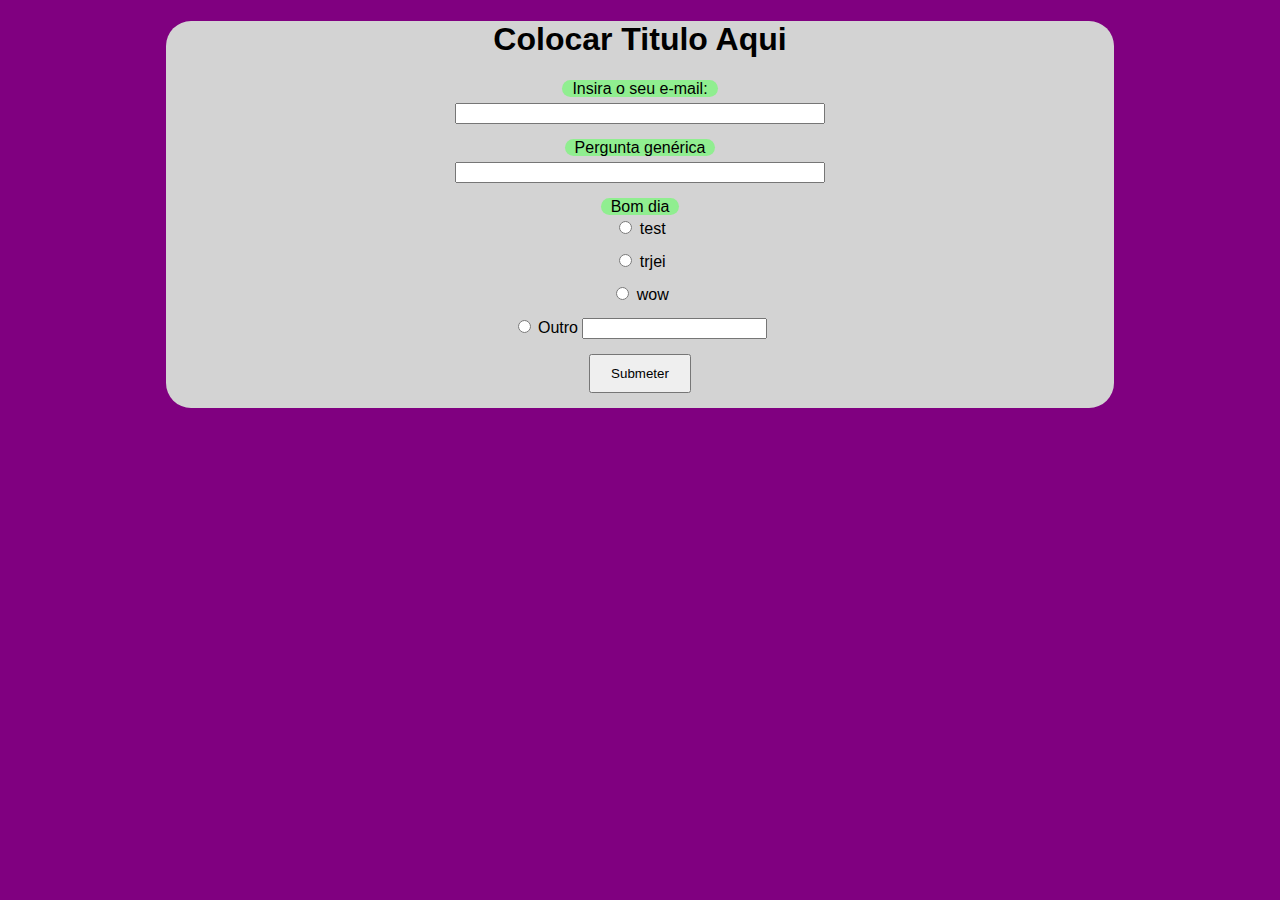
==== index.html @ e9c4cbb4 "Começo dos resultados" ====
<!DOCTYPE html>
<html>
<head>
    <title>Projeto de Pesquisa Cultural P75</title>
    <meta charset="utf-8">
    <link rel="stylesheet" href="css/main.css">
    <script src="scripts/main.js"></script>
</head>
<body>
    <div id="main-area">
        <h1>Colocar Titulo Aqui</h1>
        <form id="formulario" action="results.html" onsubmit="return validateAnswers()">
            <label class="question-label" for="email">Insira o seu e-mail:</label><br>
            <input required class="question-input" id="email" name="email" type="email"><br>

            <script>
                textBox("Pergunta genérica", "pergunta_generica")
                radioButton("Bom dia", "radio_button_test", ["test", "trjei", "wow"])
            </script>
            
            <input class="submit-button" id="submeter" type="submit" value="Submeter">
        </form>
    </div>
        
</body>
</html>
---- css/main.css ----
/* Cor de fundo */
body {
    background-color: purple;
}

/* O quadrado à volta do formulário */
#main-area {
    background-color: lightgray;
    width: 75%;
    margin: auto;
    text-align: center;
    border-radius: 25px;
    font-family:'Gill Sans', 'Gill Sans MT', Calibri, 'Trebuchet MS', sans-serif;
}


.question-label {
    background-color: lightgreen;
    border-radius: 25px;
    padding-left: 10px;
    padding-right: 10px;
}

/* As coisas em que se escreve as respostas */
.question-input {
    padding-left: 10%;
    padding-right: 10%;
    margin-top: 5px;
    margin-bottom: 15px;
    text-align: center;
}

.question-other-text {
    margin-bottom: 15px;
    text-align: center;

}

.submit-button {
    margin-bottom: 15px;
    padding: 10px;
    padding-left: 20px;
    padding-right: 20px;
}
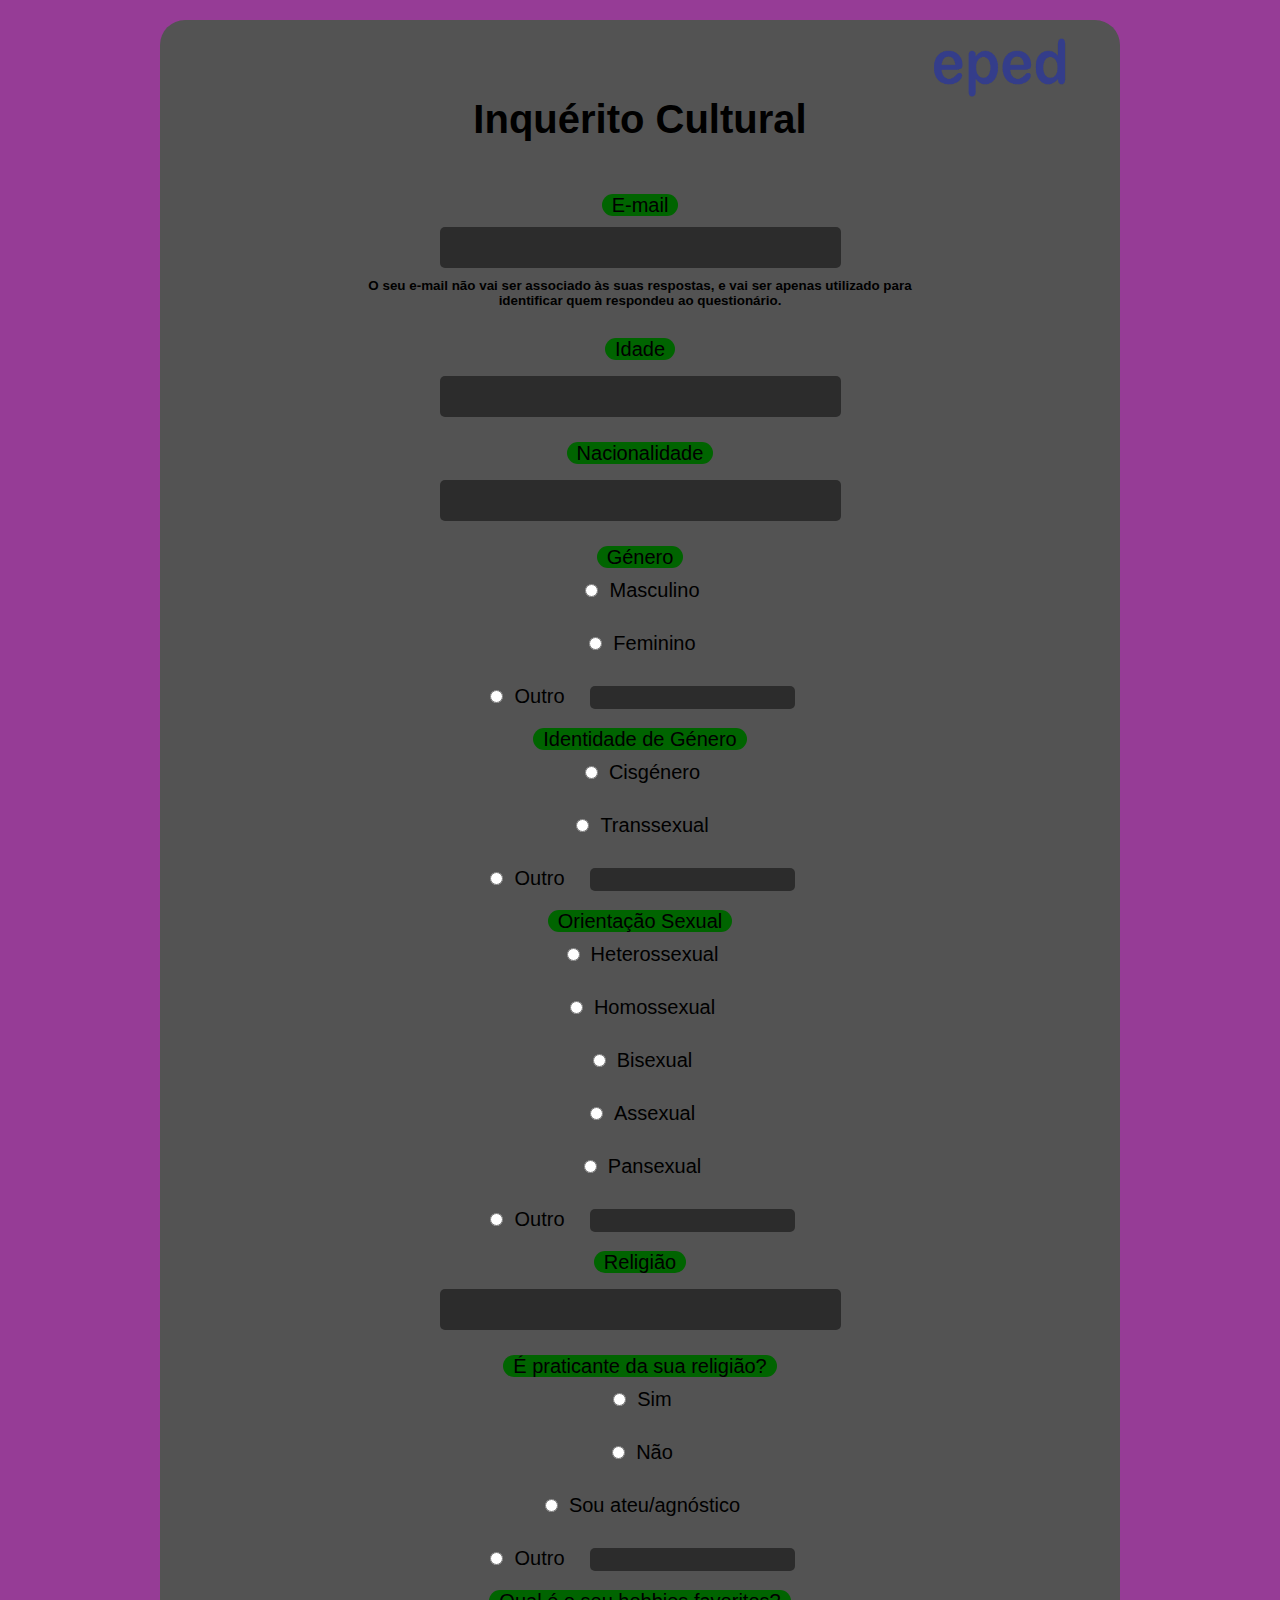
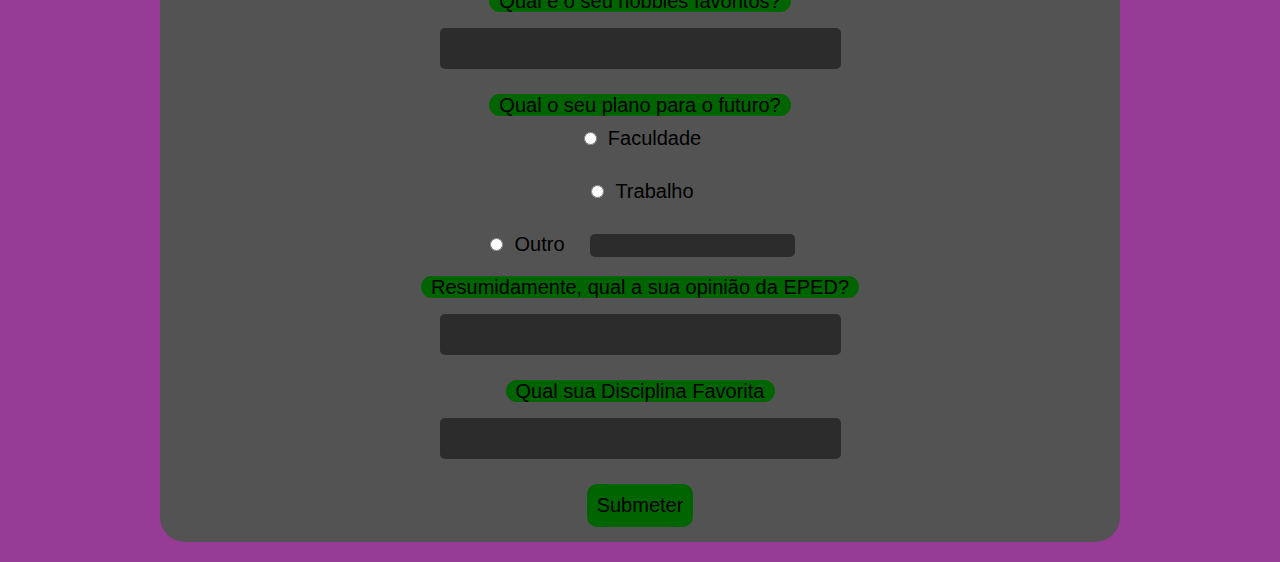
==== commit db0592ac: "Renomeado index.php para index.html" ====
--- a/index.html
+++ b/index.html
@@ -1,26 +1,41 @@
 <!DOCTYPE html>
 <html>
 <head>
-    <title>Projeto de Pesquisa Cultural P75</title>
+    <!-- TODO mudar o titulo -->
+    <title>Projeto AI</title>
     <meta charset="utf-8">
     <link rel="stylesheet" href="css/main.css">
     <script src="scripts/main.js"></script>
 </head>
+
 <body>
     <div id="main-area">
-        <h1>Colocar Titulo Aqui</h1>
-        <form id="formulario" action="results.html" onsubmit="return validateAnswers()">
-            <label class="question-label" for="email">Insira o seu e-mail:</label><br>
-            <input required class="question-input" id="email" name="email" type="email"><br>
+        <!-- TODO colocar titulo aqui-->
+        <div class="local">
+            <img class="logo" src="imgs/eped.jpg" alt="logo-eped">
+        </div>
+        <h1>Inquérito Cultural</h1>
+        <form id="formulario" onsubmit="return validateAnswers()" action="results.php" method="POST">
+            <label class="question-label" for="email">E-mail</label><br>
+            <input required class="email-input" id="email" name="email" type="email"><br>
+            <h6 class="email-text">O seu e-mail não vai ser associado às suas respostas, e vai ser apenas utilizado para identificar quem respondeu ao questionário.</h6>
 
             <script>
-                textBox("Pergunta genérica", "pergunta_generica")
-                radioButton("Bom dia", "radio_button_test", ["test", "trjei", "wow"])
+            function addControls(){
+                numeric("Idade", "idade");
+                textBox("Nacionalidade", "nacionalidade");
+                radioButton("Género", "genero", ["Masculino", "Feminino"], true);
+                radioButton("Identidade de Género", "identidadegenero", ["Cisgénero", "Transsexual"])
+                radioButton("Orientação Sexual", "sexualidade", ["Heterossexual", "Homossexual", "Bisexual", "Assexual", "Pansexual"], true)
+                textBox("Religião", "religiao");
+                radioButton("É praticante da sua religião?", "praticante", ["Sim", "Não", "Sou ateu/agnóstico"], true);
+                textBox("Qual é o seu hobbies favoritos?", "hobbies");
+                radioButton("Qual o seu plano para o futuro?", "planofuturo", ["Faculdade", "Trabalho"], true);
+                textBox("Resumidamente, qual a sua opinião da EPED?", "opiniaoescola");
+                textBox("Qual sua Disciplina Favorita", "disciplina")
+            }
             </script>
-            
-            <input class="submit-button" id="submeter" type="submit" value="Submeter">
         </form>
     </div>
-        
 </body>
 </html>--- a/css/main.css
+++ b/css/main.css
@@ -1,44 +1,93 @@
 /* Cor de fundo */
 body {
-    background-color: purple;
+    background-color: rgb(150, 60, 150);
+}
+/*desculpa mais aquela letra não men <3*/
+*{
+    font-family: 'Gill Sans', 'Gill Sans MT', Calibri, 'Trebuchet MS', sans-serif;
 }
 
 /* O quadrado à volta do formulário */
 #main-area {
-    background-color: lightgray;
-    width: 75%;
-    margin: auto;
+    background-color: rgb(83,83,83);
+    width: 960px;
+    margin: 20px auto;
+    padding: auto;
     text-align: center;
     border-radius: 25px;
-    font-family:'Gill Sans', 'Gill Sans MT', Calibri, 'Trebuchet MS', sans-serif;
+    font-size: 20px;
 }
 
+/*txt email*/
+.email-input {
+    background-color: rgb(44, 44, 44);
+    margin-top: 10px;
+    text-align: center;
+    border: 0px;
+    border-radius: 5px;
+    padding: 10px 100px;
+    font-size: 18px;
+}
+/*img do logo da escola*/
+.local{
+    margin-left: 75%;
+    height: 25px;
+}
+.logo{
+    width: 150px;
+    height: 90px;
+}
 
+h1{
+    padding: 25px;
+}
+
+.email-text{
+    margin: 10px auto 30px;
+    width: 600px;
+}
+
+/*lbl acima tas txt*/
 .question-label {
-    background-color: lightgreen;
+    background-color: darkgreen;
+    color: black;
     border-radius: 25px;
     padding-left: 10px;
     padding-right: 10px;
 }
-
-/* As coisas em que se escreve as respostas */
+/* As txt em que se escreve as respostas do form */
 .question-input {
-    padding-left: 10%;
-    padding-right: 10%;
-    margin-top: 5px;
-    margin-bottom: 15px;
+    background-color: rgb(44, 44, 44);
+    padding: 10px 100px;
+    font-size: 18px;
     text-align: center;
+    border: 0px;
+    border-radius: 5px;
+    margin-top: 15px;
+    margin-bottom: 25px;
 }
 
+.radio-label{
+    color: black;
+    margin-left: 8px;
+}
+
+/*txt do rdbs outros*/
 .question-other-text {
+    background-color: rgb(44, 44, 44);
+    margin-left: 25px;
     margin-bottom: 15px;
-    text-align: center;
-
+    border-radius: 5px;
+    border: 0;
+    font-size: 18px;
 }
 
 .submit-button {
+    background-color: darkgreen;
+    color: black;
+    font-size: 20px;
     margin-bottom: 15px;
     padding: 10px;
-    padding-left: 20px;
-    padding-right: 20px;
+    border: 0px;
+    border-radius: 10px;
 }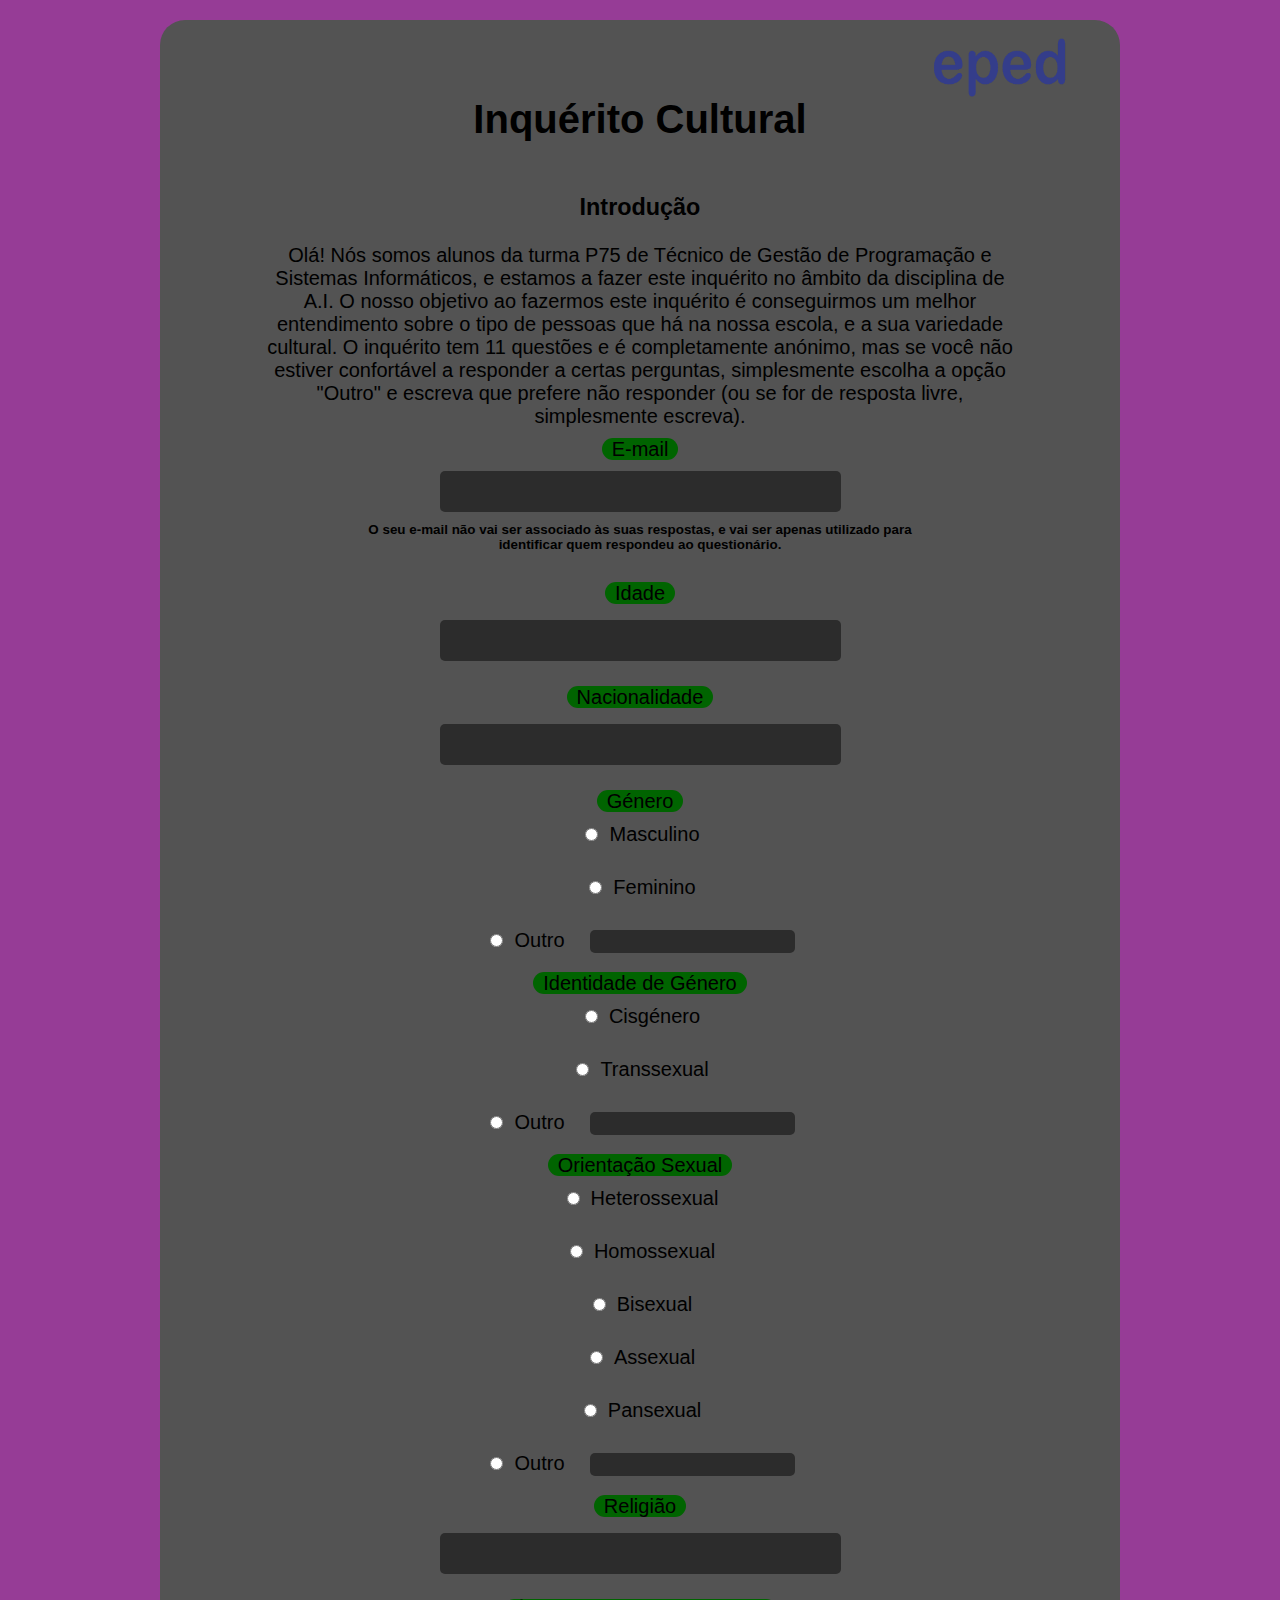
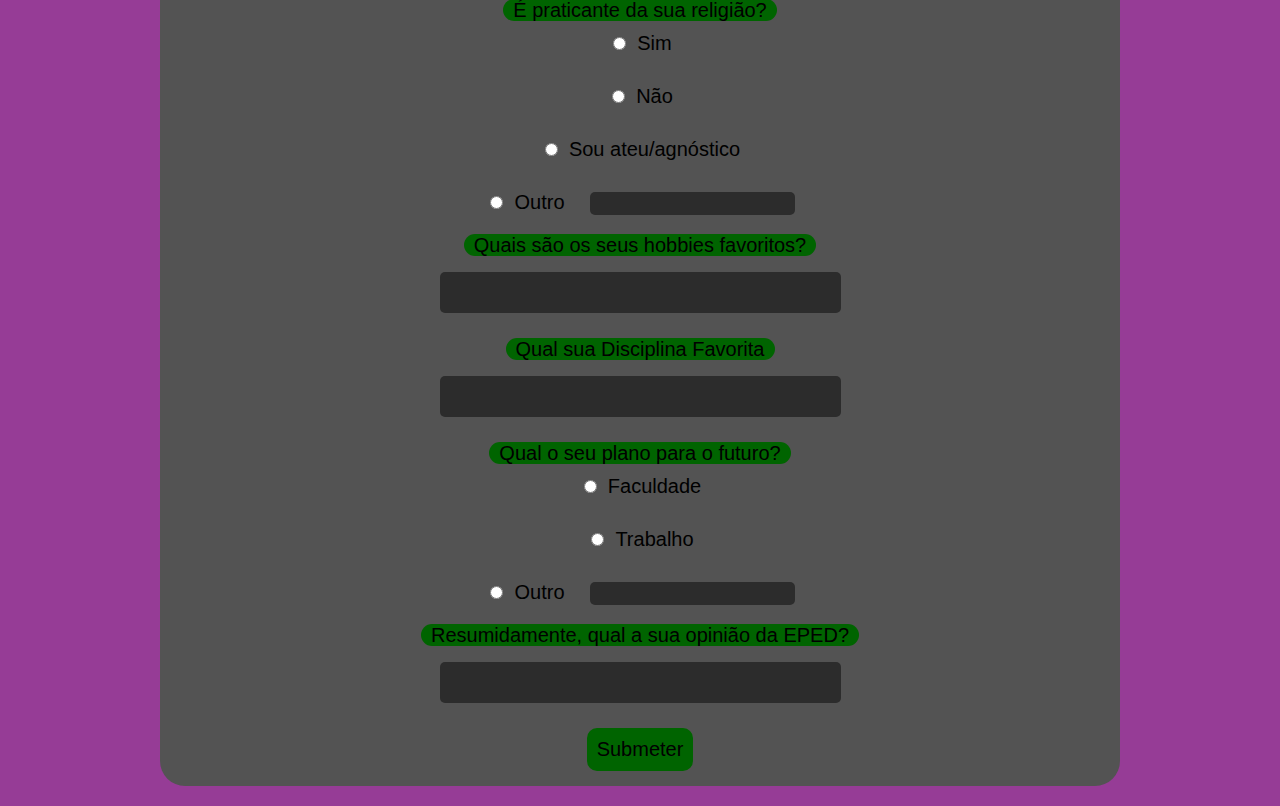
==== commit 43a7977f: "Adicionada uma introdução" ====
--- a/index.html
+++ b/index.html
@@ -1,20 +1,27 @@
 <!DOCTYPE html>
 <html>
 <head>
-    <!-- TODO mudar o titulo -->
-    <title>Projeto AI</title>
+    <title>Inquérito Cultural da P75</title>
     <meta charset="utf-8">
     <link rel="stylesheet" href="css/main.css">
-    <script src="scripts/main.js"></script>
+    <script src="scripts/main.js" defer></script>
 </head>
 
 <body>
     <div id="main-area">
-        <!-- TODO colocar titulo aqui-->
         <div class="local">
             <img class="logo" src="imgs/eped.jpg" alt="logo-eped">
         </div>
         <h1>Inquérito Cultural</h1>
+        <div class="intro">
+            <h3>Introdução</h3>
+            <p class="intro">Olá! Nós somos alunos da turma P75 de Técnico de Gestão de Programação e Sistemas Informáticos, e estamos
+                a fazer este inquérito no âmbito da disciplina de A.I. O nosso objetivo ao fazermos este inquérito é conseguirmos
+                um melhor entendimento sobre o tipo de pessoas que há na nossa escola, e a sua variedade cultural. O inquérito tem
+                11 questões e é completamente anónimo, mas se você não estiver confortável a responder a certas perguntas, simplesmente
+                escolha a opção "Outro" e escreva que prefere não responder (ou se for de resposta livre, simplesmente escreva).
+            </p>
+        </div>      
         <form id="formulario" onsubmit="return validateAnswers()" action="results.php" method="POST">
             <label class="question-label" for="email">E-mail</label><br>
             <input required class="email-input" id="email" name="email" type="email"><br>
@@ -29,10 +36,10 @@
                 radioButton("Orientação Sexual", "sexualidade", ["Heterossexual", "Homossexual", "Bisexual", "Assexual", "Pansexual"], true)
                 textBox("Religião", "religiao");
                 radioButton("É praticante da sua religião?", "praticante", ["Sim", "Não", "Sou ateu/agnóstico"], true);
-                textBox("Qual é o seu hobbies favoritos?", "hobbies");
+                textBox("Quais são os seus hobbies favoritos?", "hobbies");
+                textBox("Qual sua Disciplina Favorita", "disciplina");
                 radioButton("Qual o seu plano para o futuro?", "planofuturo", ["Faculdade", "Trabalho"], true);
                 textBox("Resumidamente, qual a sua opinião da EPED?", "opiniaoescola");
-                textBox("Qual sua Disciplina Favorita", "disciplina")
             }
             </script>
         </form>
--- a/css/main.css
+++ b/css/main.css
@@ -90,4 +90,9 @@
     padding: 10px;
     border: 0px;
     border-radius: 10px;
+}
+
+/*Parágrafo da introdução*/
+.intro{
+    margin: 10px 50px;
 }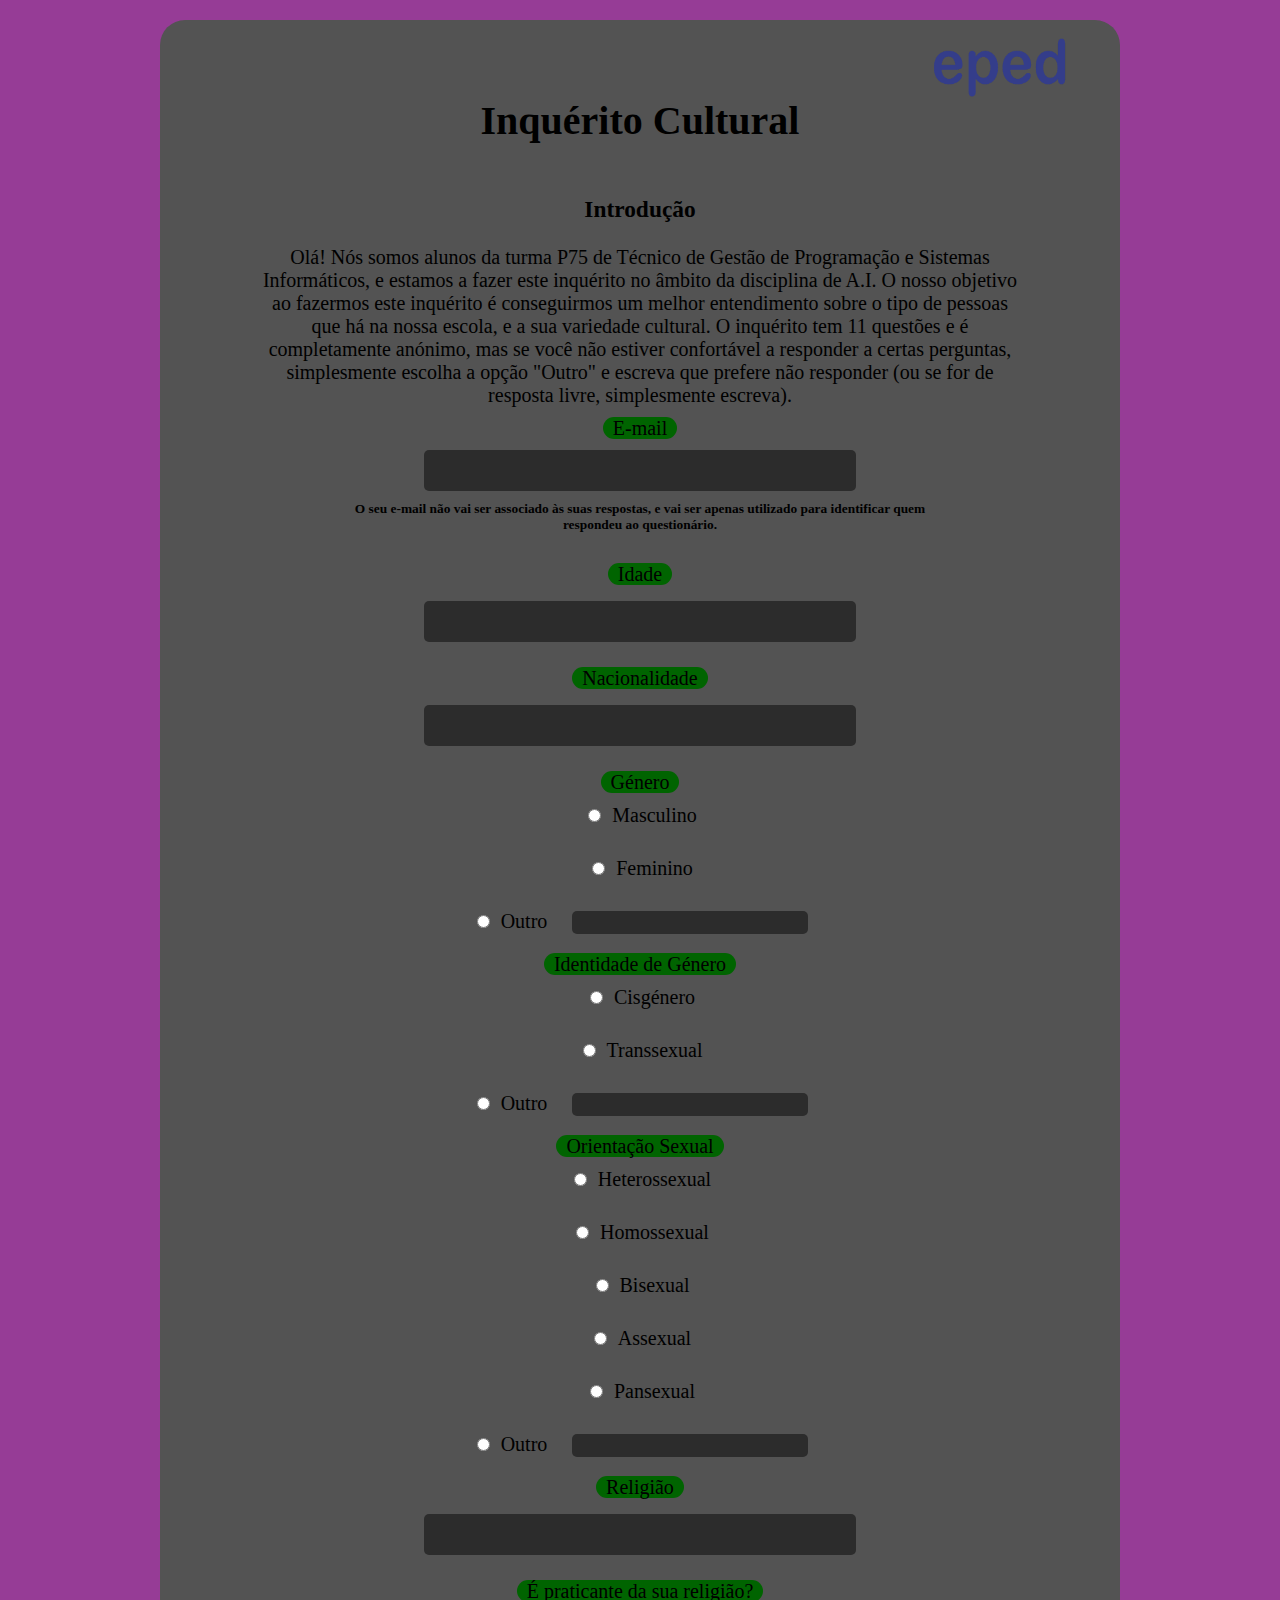
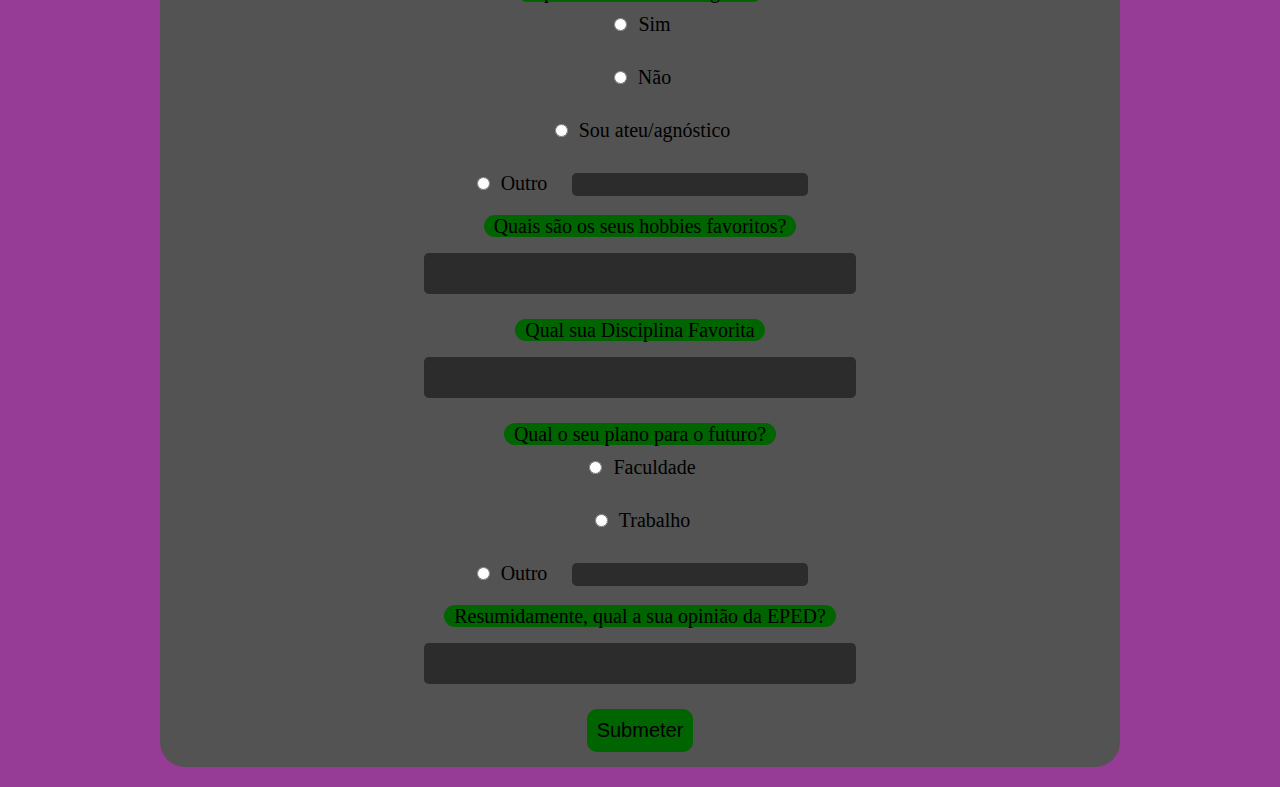
==== commit 7eb171f9: "Aumentado o tamanho dos radio buttons no telemovel" ====
--- a/index.html
+++ b/index.html
@@ -3,6 +3,7 @@
 <head>
     <title>Inquérito Cultural da P75</title>
     <meta charset="utf-8">
+    <meta content="width=device-width, initial-scale=1" name="viewport" />
     <link rel="stylesheet" href="css/main.css">
     <script src="scripts/main.js" defer></script>
 </head>
--- a/css/main.css
+++ b/css/main.css
@@ -2,9 +2,9 @@
 body {
     background-color: rgb(150, 60, 150);
 }
-/*desculpa mais aquela letra não men <3*/
+/* Fonte */
 *{
-    font-family: 'Gill Sans', 'Gill Sans MT', Calibri, 'Trebuchet MS', sans-serif;
+    /* font-family: 'Gill Sans', 'Gill Sans MT', Calibri, 'Trebuchet MS', sans-serif; */
 }
 
 /* O quadrado à volta do formulário */
@@ -72,6 +72,7 @@
     margin-left: 8px;
 }
 
+
 /*txt do rdbs outros*/
 .question-other-text {
     background-color: rgb(44, 44, 44);
@@ -95,4 +96,22 @@
 /*Parágrafo da introdução*/
 .intro{
     margin: 10px 50px;
+}
+
+@media only screen and (max-width: 768px){
+    input[type=radio]{
+        -webkit-appearance:button;
+        -moz-appearance:button;
+        appearance:button;
+        border:4px solid #ccc;
+        border-top-color:#bbb;
+        border-left-color:#bbb;
+        background:#fff;
+        width: 25px;
+        height: 25px;
+        border-radius:50%;
+    }
+      input[type=radio]:checked{
+        border:20px solid #4099ff;
+    }
 }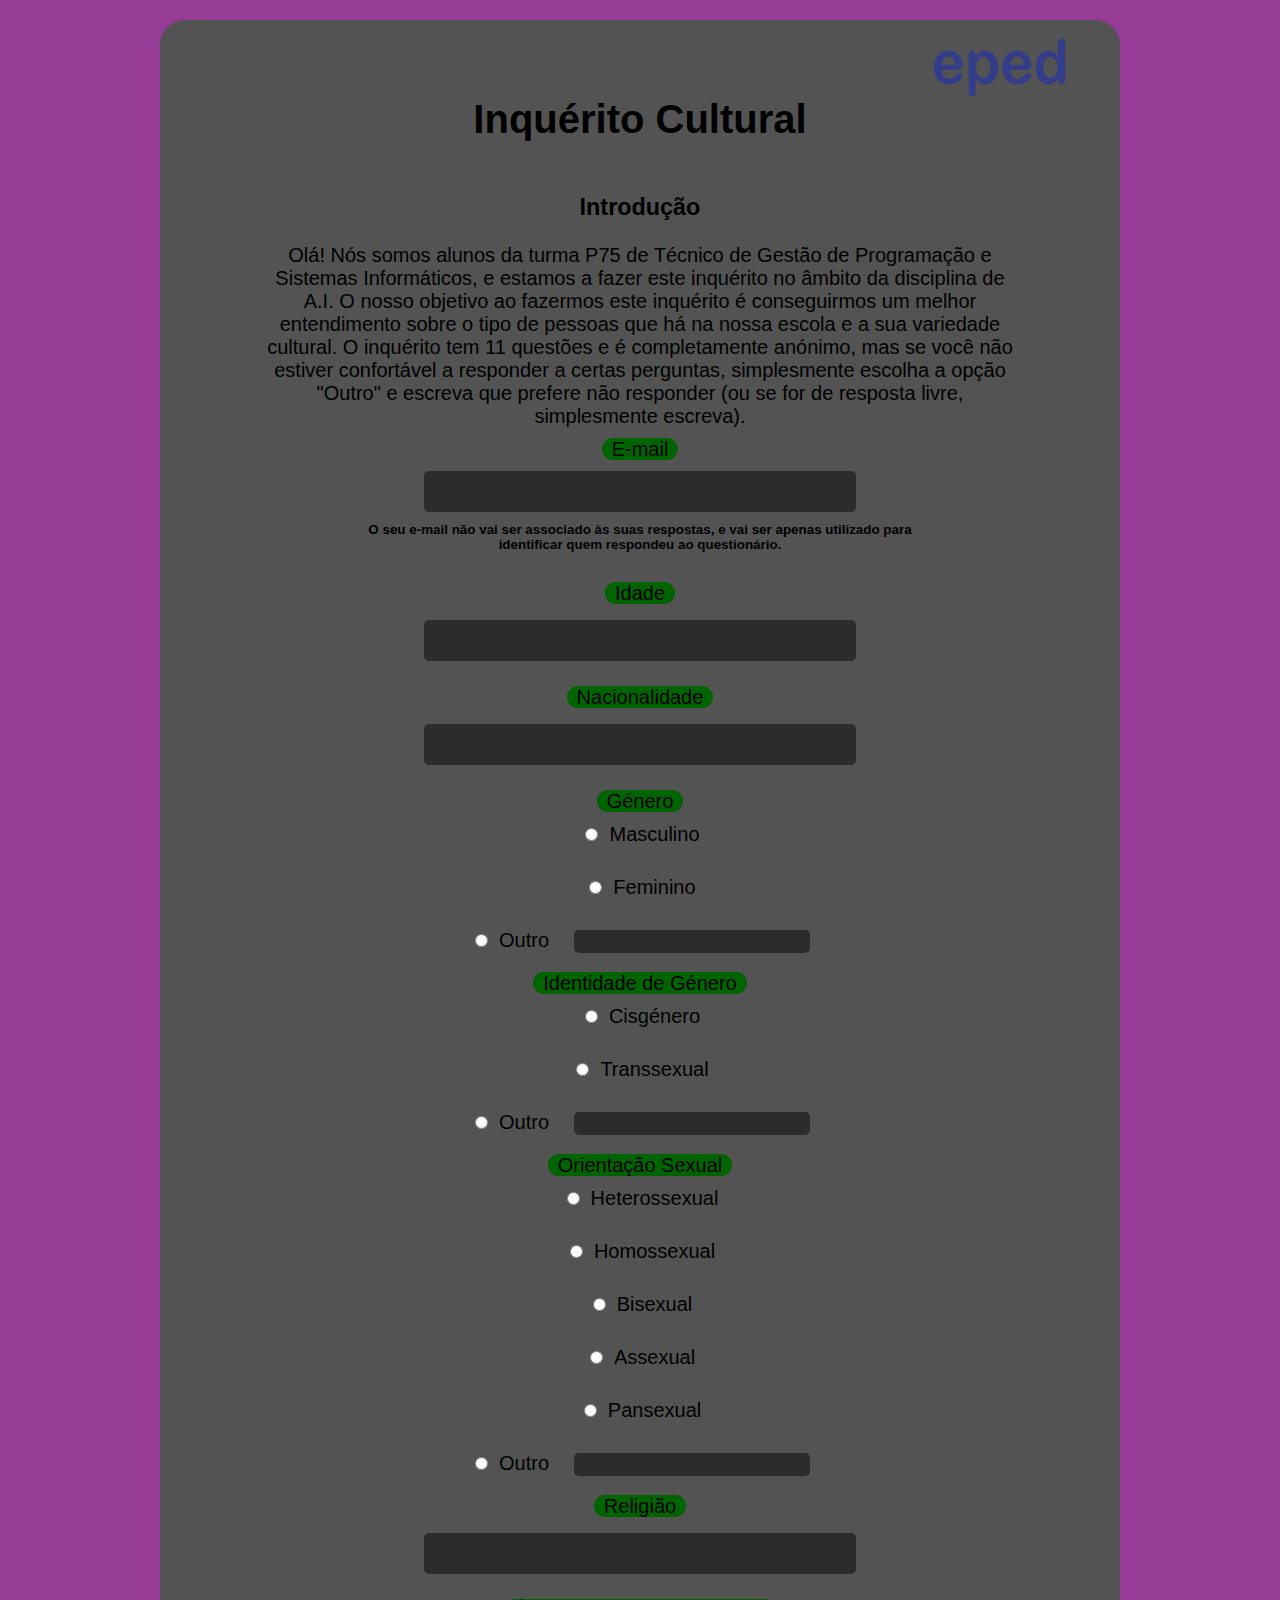
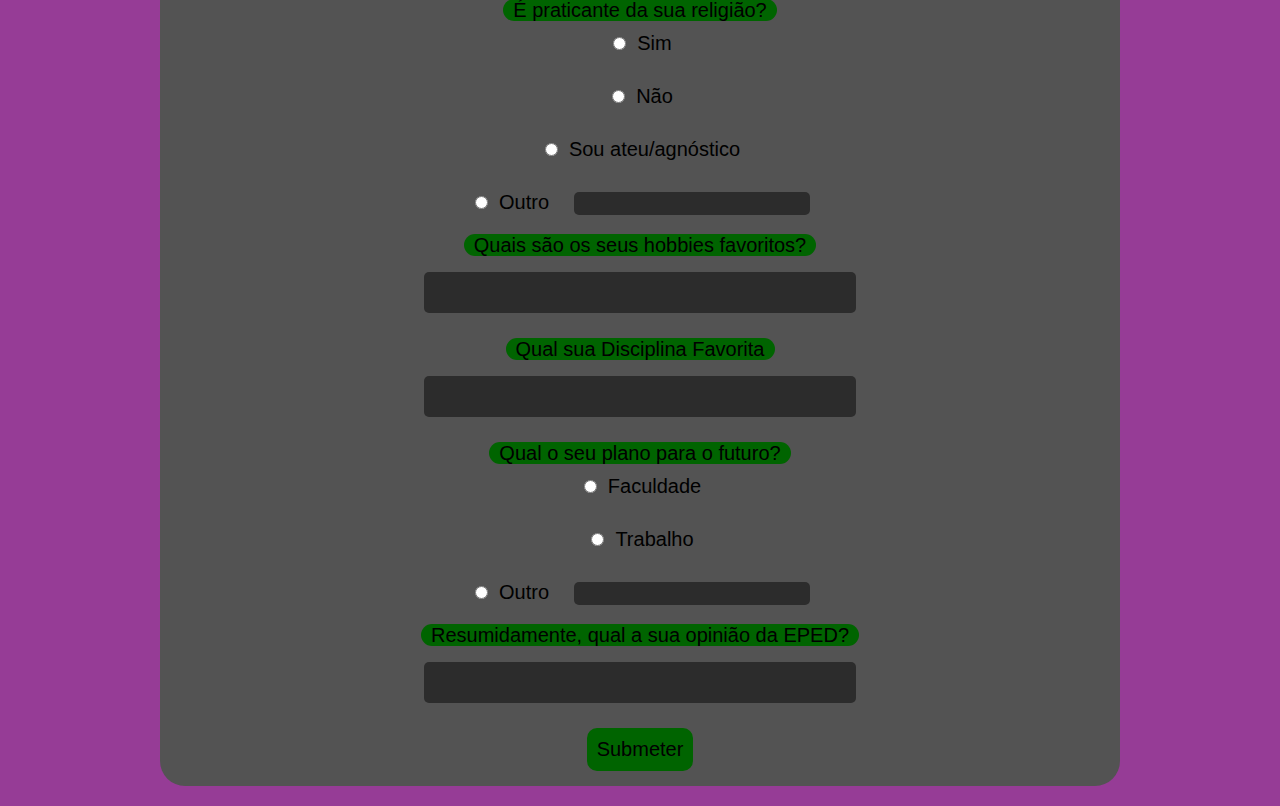
==== commit 311011c8: "Tirada uma virgula" ====
--- a/index.html
+++ b/index.html
@@ -18,7 +18,7 @@
             <h3>Introdução</h3>
             <p class="intro">Olá! Nós somos alunos da turma P75 de Técnico de Gestão de Programação e Sistemas Informáticos, e estamos
                 a fazer este inquérito no âmbito da disciplina de A.I. O nosso objetivo ao fazermos este inquérito é conseguirmos
-                um melhor entendimento sobre o tipo de pessoas que há na nossa escola, e a sua variedade cultural. O inquérito tem
+                um melhor entendimento sobre o tipo de pessoas que há na nossa escola e a sua variedade cultural. O inquérito tem
                 11 questões e é completamente anónimo, mas se você não estiver confortável a responder a certas perguntas, simplesmente
                 escolha a opção "Outro" e escreva que prefere não responder (ou se for de resposta livre, simplesmente escreva).
             </p>
--- a/css/main.css
+++ b/css/main.css
@@ -4,7 +4,7 @@
 }
 /* Fonte */
 *{
-    /* font-family: 'Gill Sans', 'Gill Sans MT', Calibri, 'Trebuchet MS', sans-serif; */
+    font-family: Arial;
 }
 
 /* O quadrado à volta do formulário */
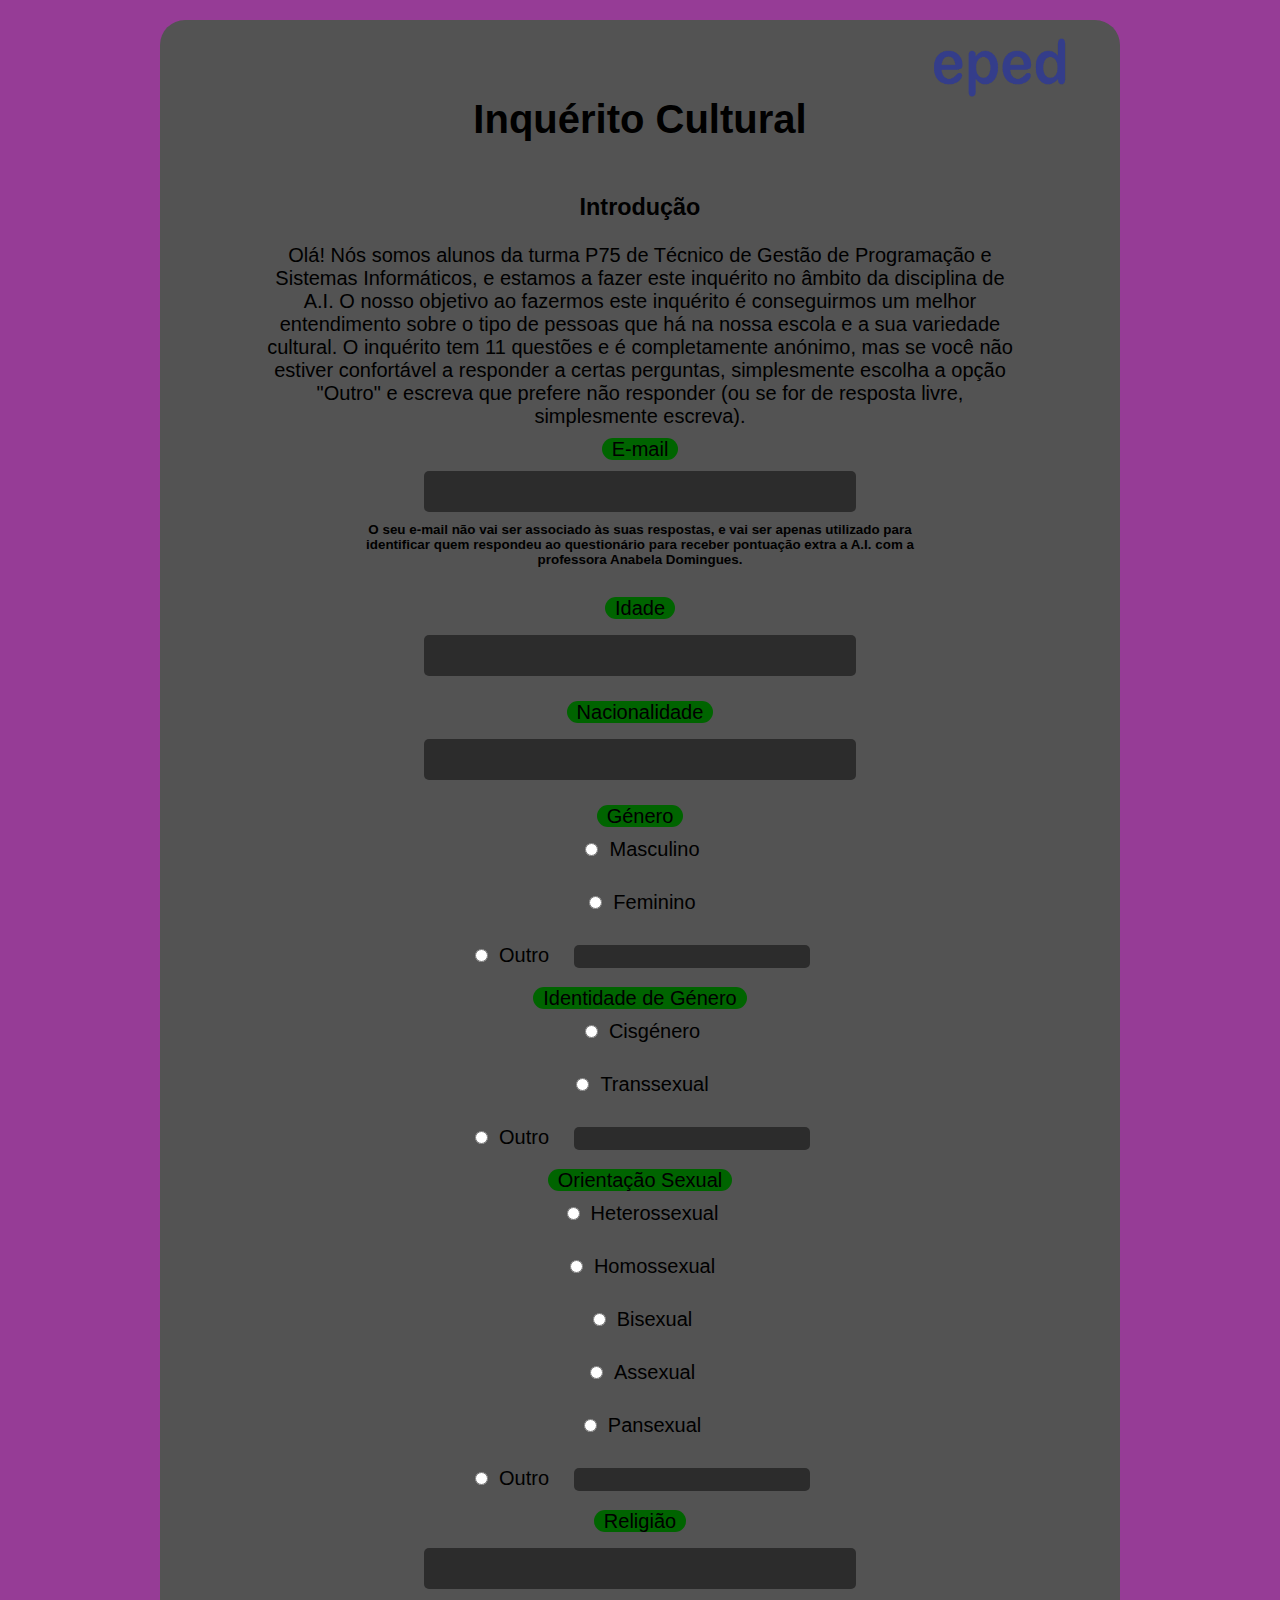
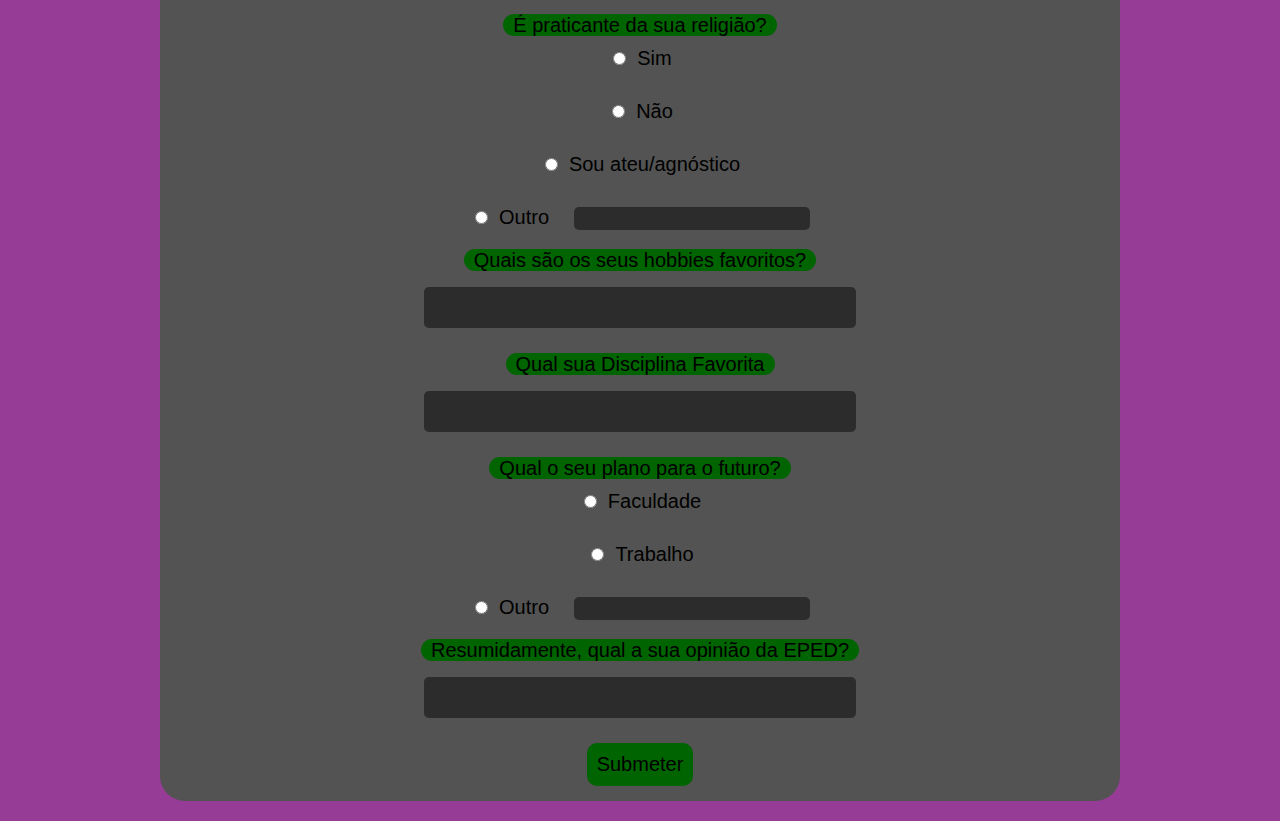
==== commit cdab22be: "Mudada a mensagem de aviso no email" ====
--- a/index.html
+++ b/index.html
@@ -26,7 +26,7 @@
         <form id="formulario" onsubmit="return validateAnswers()" action="results.php" method="POST">
             <label class="question-label" for="email">E-mail</label><br>
             <input required class="email-input" id="email" name="email" type="email"><br>
-            <h6 class="email-text">O seu e-mail não vai ser associado às suas respostas, e vai ser apenas utilizado para identificar quem respondeu ao questionário.</h6>
+            <h6 class="email-text">O seu e-mail não vai ser associado às suas respostas, e vai ser apenas utilizado para identificar quem respondeu ao questionário para receber pontuação extra a A.I. com a professora Anabela Domingues.</h6>
 
             <script>
             function addControls(){
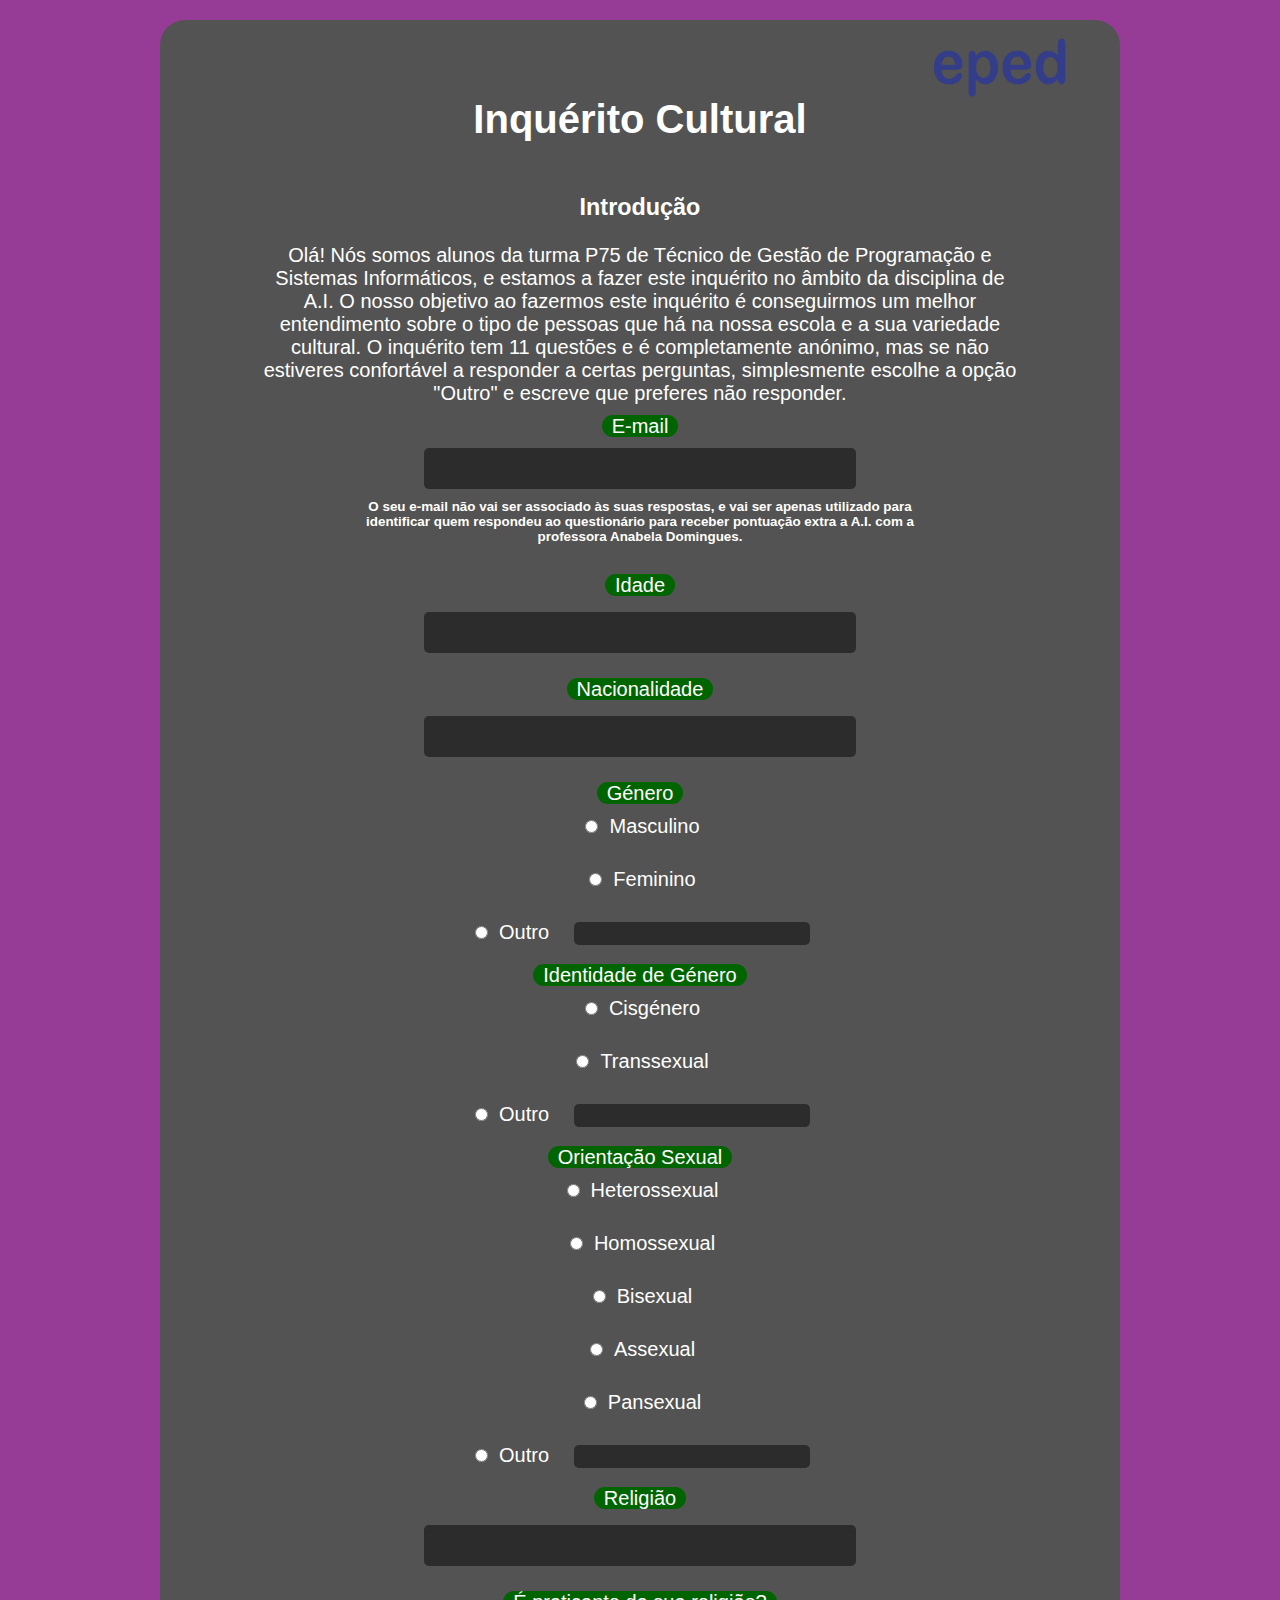
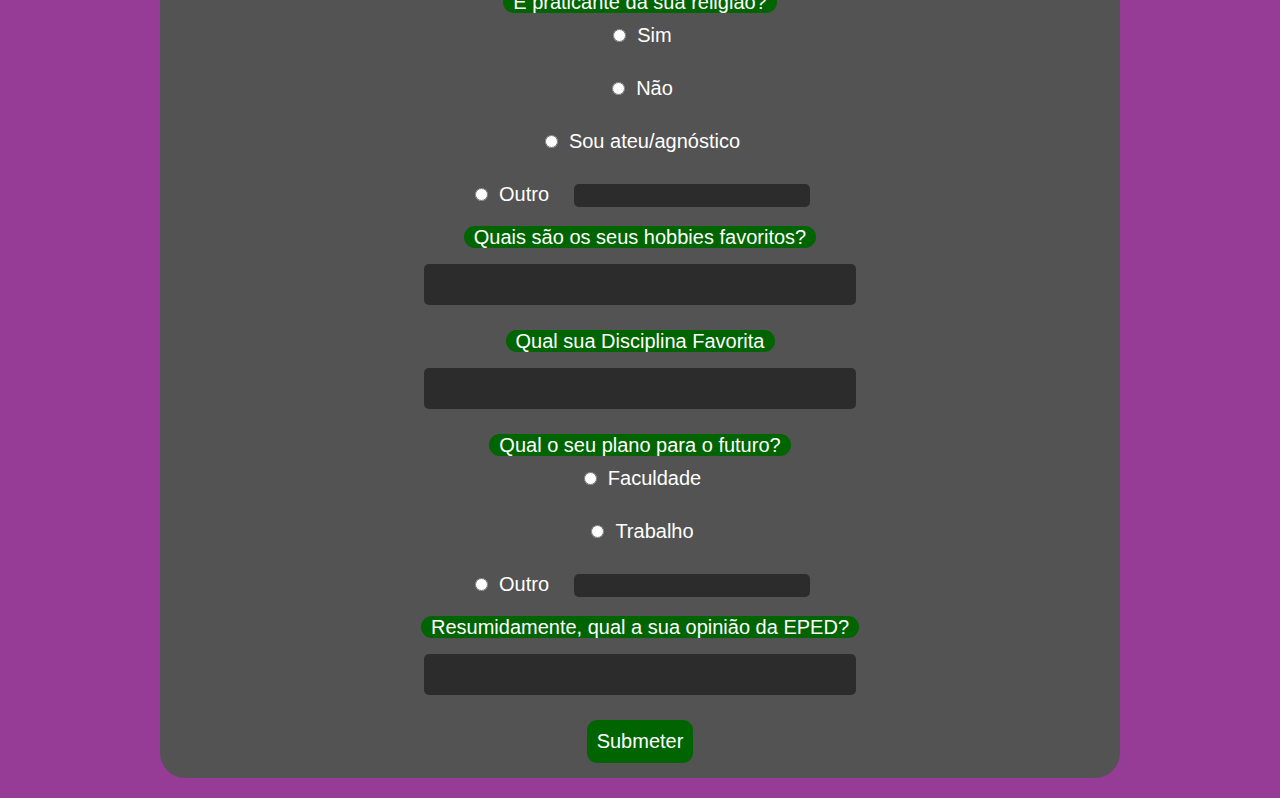
==== commit d0abfe18: "Mudada a linguagem da introducao" ====
--- a/index.html
+++ b/index.html
@@ -19,8 +19,8 @@
             <p class="intro">Olá! Nós somos alunos da turma P75 de Técnico de Gestão de Programação e Sistemas Informáticos, e estamos
                 a fazer este inquérito no âmbito da disciplina de A.I. O nosso objetivo ao fazermos este inquérito é conseguirmos
                 um melhor entendimento sobre o tipo de pessoas que há na nossa escola e a sua variedade cultural. O inquérito tem
-                11 questões e é completamente anónimo, mas se você não estiver confortável a responder a certas perguntas, simplesmente
-                escolha a opção "Outro" e escreva que prefere não responder (ou se for de resposta livre, simplesmente escreva).
+                11 questões e é completamente anónimo, mas se não estiveres confortável a responder a certas perguntas, simplesmente
+                escolhe a opção "Outro" e escreve que preferes não responder.
             </p>
         </div>      
         <form id="formulario" onsubmit="return validateAnswers()" action="results.php" method="POST">
@@ -46,4 +46,4 @@
         </form>
     </div>
 </body>
-</html>+</html>
--- a/css/main.css
+++ b/css/main.css
@@ -5,6 +5,7 @@
 /* Fonte */
 *{
     font-family: Arial;
+    color: white;
 }
 
 /* O quadrado à volta do formulário */
@@ -50,7 +51,6 @@
 /*lbl acima tas txt*/
 .question-label {
     background-color: darkgreen;
-    color: black;
     border-radius: 25px;
     padding-left: 10px;
     padding-right: 10px;
@@ -68,7 +68,6 @@
 }
 
 .radio-label{
-    color: black;
     margin-left: 8px;
 }
 
@@ -85,7 +84,6 @@
 
 .submit-button {
     background-color: darkgreen;
-    color: black;
     font-size: 20px;
     margin-bottom: 15px;
     padding: 10px;
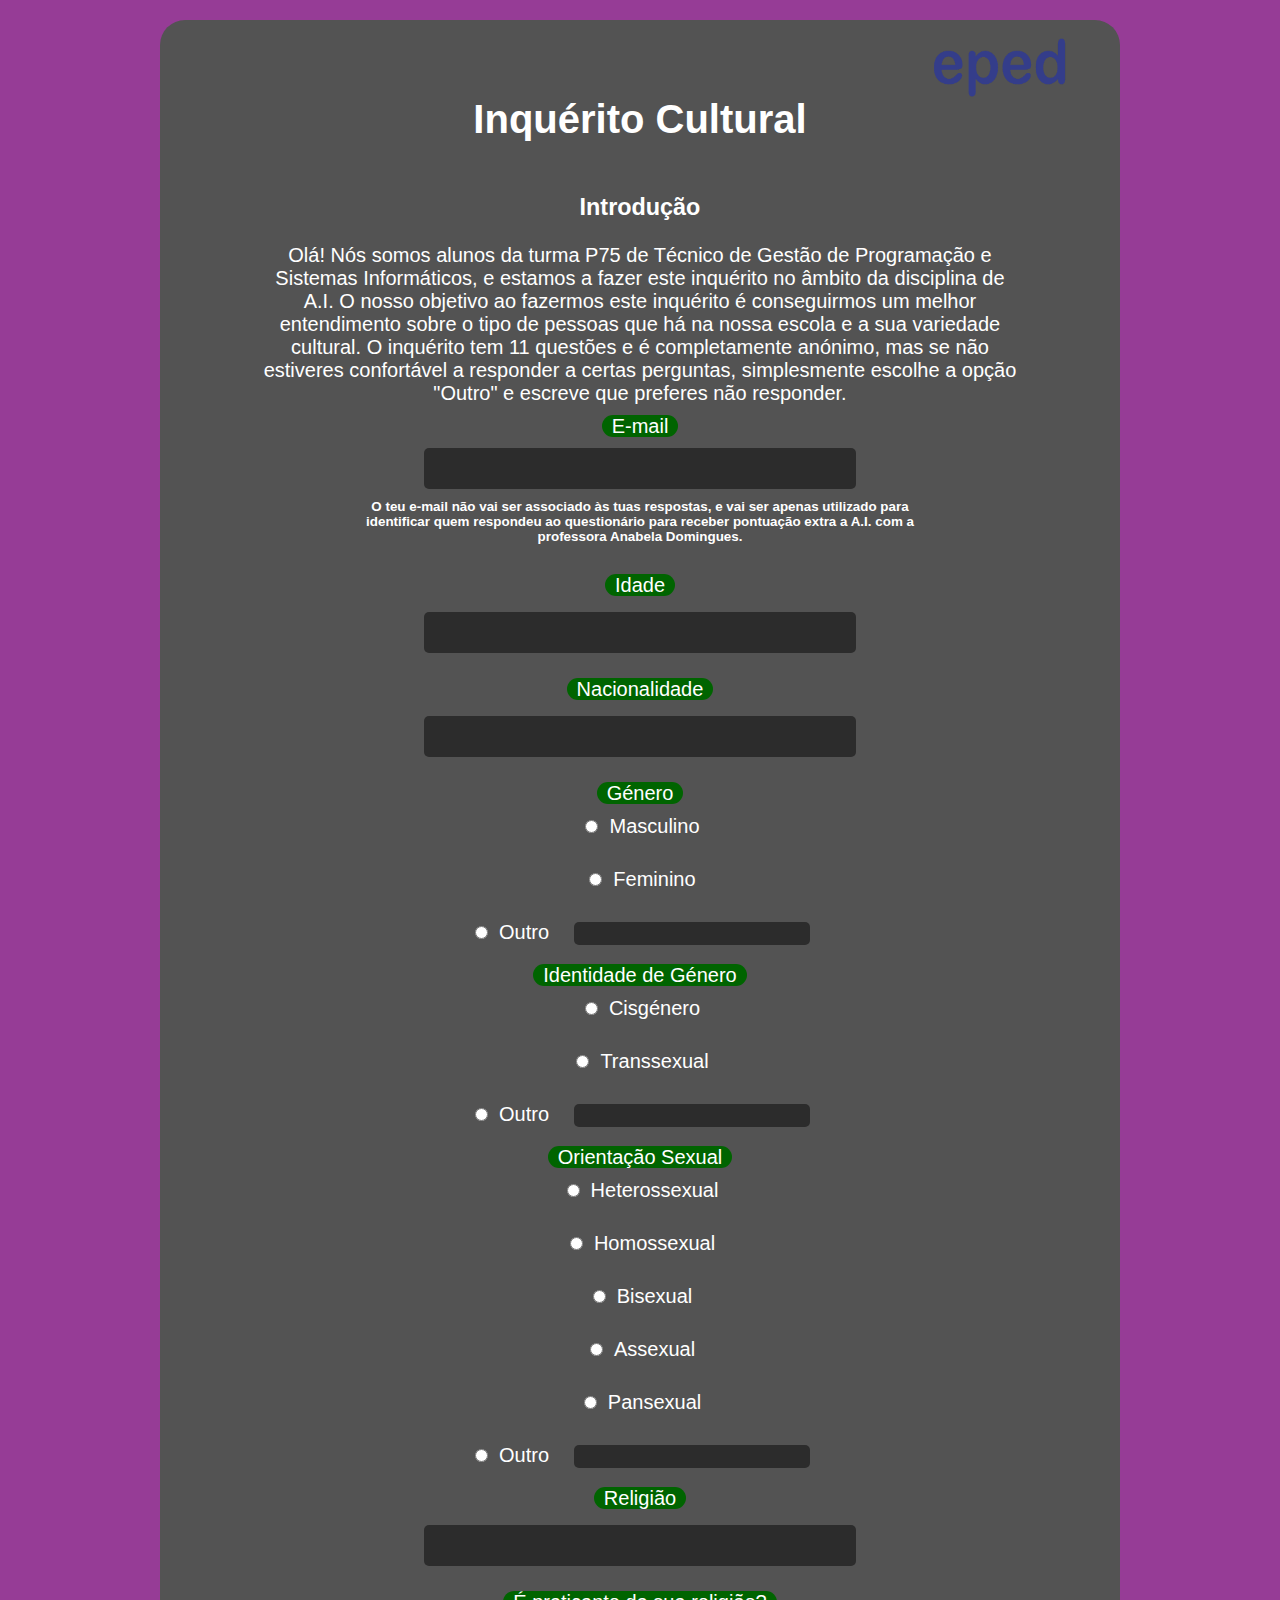
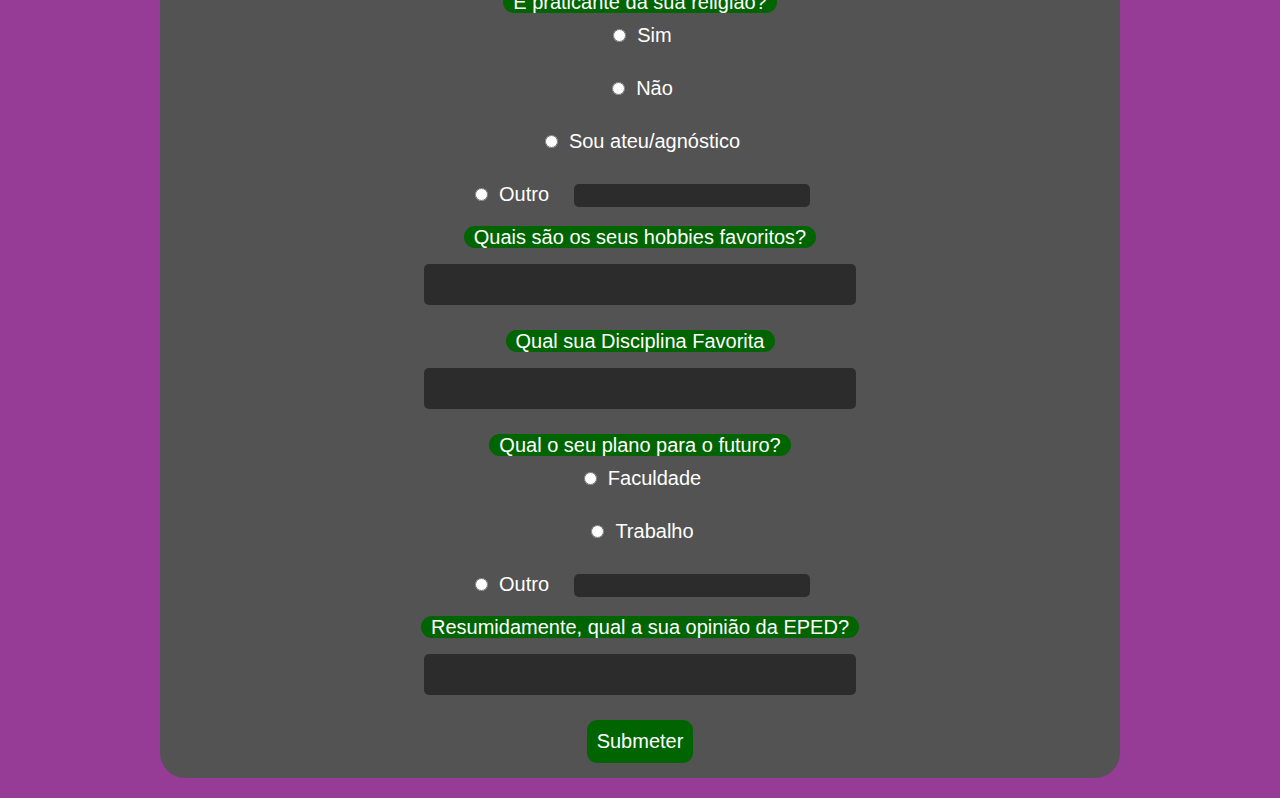
==== commit 49e345d2: "Mudada a linguagem da nota do e-mail" ====
--- a/index.html
+++ b/index.html
@@ -26,7 +26,7 @@
         <form id="formulario" onsubmit="return validateAnswers()" action="results.php" method="POST">
             <label class="question-label" for="email">E-mail</label><br>
             <input required class="email-input" id="email" name="email" type="email"><br>
-            <h6 class="email-text">O seu e-mail não vai ser associado às suas respostas, e vai ser apenas utilizado para identificar quem respondeu ao questionário para receber pontuação extra a A.I. com a professora Anabela Domingues.</h6>
+            <h6 class="email-text">O teu e-mail não vai ser associado às tuas respostas, e vai ser apenas utilizado para identificar quem respondeu ao questionário para receber pontuação extra a A.I. com a professora Anabela Domingues.</h6>
 
             <script>
             function addControls(){
